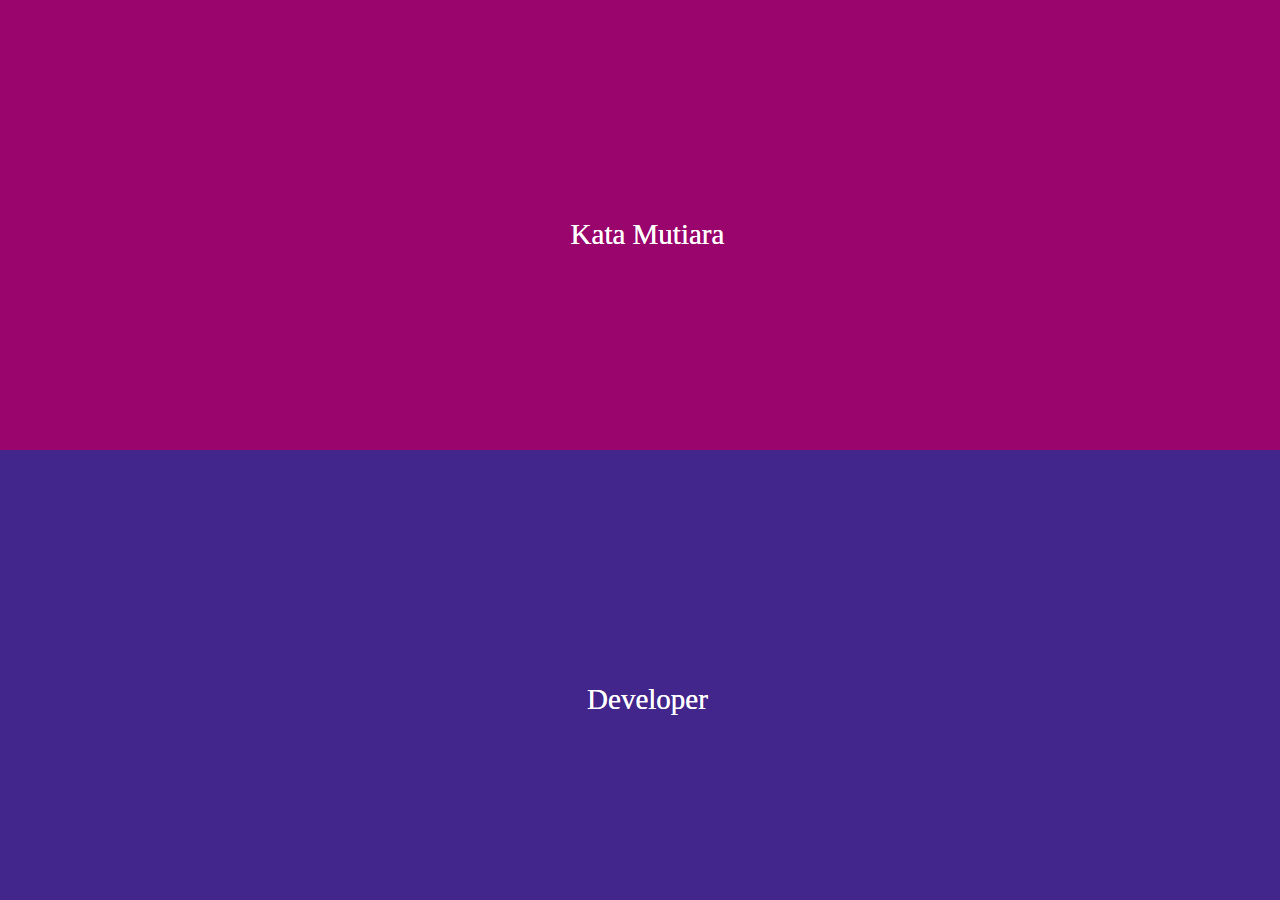
==== www/index.html @ b2bd2d49 "V 1.1" ====
<html>
<head>
<meta charset="utf-8">
<meta name="viewport" content="width=device-width, initial-scale=1">
<title>Kata - Kata Mutiara</title>	
	<link rel="stylesheet" href="css/themes/default/jquery.mobile.structure-1.3.1.min.css" />
	<link rel="stylesheet" href="css/themes/default/mahardika.min.css" />	
	<link rel="shortcut icon" href="favicon.ico">
    <link rel="stylesheet" href="http://fonts.googleapis.com/css?family=Open+Sans:300,400,700">
	<script src="phonegap.js"> </script>	
	<script src="js/jquery.js"></script>
	<script type="text/javascript" src="js/jquery.mobile-1.3.1.min.js"></script>
	
<style>


#menus{
background: #499bea; /* Old browsers */
background: -moz-linear-gradient(top, #499bea 0%, #207ce5 100%); /* FF3.6+ */
background: -webkit-gradient(linear, left top, left bottom, color-stop(0%,#499bea), color-stop(100%,#207ce5)); /* Chrome,Safari4+ */
background: -webkit-linear-gradient(top, #499bea 0%,#207ce5 100%); /* Chrome10+,Safari5.1+ */
background: -o-linear-gradient(top, #499bea 0%,#207ce5 100%); /* Opera 11.10+ */
background: -ms-linear-gradient(top, #499bea 0%,#207ce5 100%); /* IE10+ */
background: linear-gradient(to bottom, #499bea 0%,#207ce5 100%); /* W3C */
filter: progid:DXImageTransform.Microsoft.gradient( startColorstr='#499bea', endColorstr='#207ce5',GradientType=0 ); /* IE6-9 */

}

#boxkata{
color:white;
font-family:Comic Sans MS;
height:100%;
}

.tables{
width:100%;
height:100%;
}

#menu_utama{
height:50%;
text-align:center;
vertical-align:middle;
background-color:#990536;
font-family:tahoma;
color:white;
font-size:29px;
}

#menu_utama:hover{
background-color:#99056C;
}

#credit{
height:50%;
text-align:center;
font-family:tahoma;
vertical-align:middle;
background-color:#43268C;
color:white;
font-size:29px;
}

#credit:hover{
background-color:#274E8C;
}
</style>

<script>
$(document).ready(function(){


		Array.prototype.remove = function(value) {
			   this.splice(this.indexOf(value), 1);
			   return true;
		};
		

	
		$('#menus').click(function(){
		
			$("#instruksi").css('display','none');

	       $.get('bahan.xml', function(xml) {
				var berapa = $(xml).find('kata_id').size();
				var random = Math.ceil(Math.random() * berapa);
				

				var katarandom = $(xml).find('kata_id[nom="'+random+'"]').find('kata').text();	
				console.log(" soto "+random);
				
				//This is awesome!

					$('#masukkata').fadeOut('normal', function() {

					$("#masukkata").text(katarandom);
					$('#masukkata').fadeIn('normal', function() {
						
					});
				});
			});
		}); 
		
		$('#menu_utama').click(function(){
			window.location="#menus";
		});
		
		$('#credit').click(function(){
			window.location="#developer";
		});		
			
			$('#nextimg').hover(function(){
				$(this).attr('src','image/play_hover.png');}
				,function() {
				$(this).attr('src','image/play.png');
			});


		
	});	
		
		

</script>

</head>
<body>
<div data-role="page" id="satu" data-theme="a">
<div data-role="content" style="position:fixed;width:100%;height:100%;margin-left:-15px;margin-top:-15px;">
<div style="width:100%;height:100%;">
	<div id="menu_utama">
		<div style="top:25%;position:absolute;width:100%;"><p align="center" style="padding:0;margin:0 0 0 -15px;">Kata Mutiara</p></div>
	</div>
	<div  id="credit" style="">
		<div style="top:75%;position:absolute;width:100%;"><p align="center" style="padding:0;margin:0 0 0 -15px;">Developer</div>
	</div>
</div>
	</div>
</div>

<div data-role="page" id="menus">

	<div data-role="content">
	<div id="boxkata" style="position:fixed;width:100%;height:100%;margin-left:-15px;margin-top:-15px;">
		<div style="top:25%;position:absolute;width:100%;"><p id="instruksi" align="center" style="font-size:38px;">Mulailah ... </p>
		<p id="masukkata" align="center" style="font-size:23px;padding:0 15px 0 15px;"></p></div>
	</div>
	</div>
	
</div>

<div data-role="page" id="developer" data-theme="a">
	<div data-role="content">
		<h3>Kata Mutiara</h3>
		<p>Berisi kumpulan kata mutiara dan kata kata indah yang akan membuat hari anda lebih baik lagi. Aplikasi ini dibagikan secara gratis dan open source.</p>
		<p><b>Developed By</b></p>
		<p>WOF6</p>
		<p><b>Team</b></p>
		<p>Prawira, Firmansyah dan Benny</p>	
		<p><b>Contact Us</b></p>
		<p>maztam2@gmail.com</p>
		<p>maztam.blogspot.com</p>
		<p><b>Supported By</b></p>
		<p>MakelarBerita.com</p>		
	</div>	
</div>


</body>
</html>
---- www/css/themes/default/mahardika.min.css ----
/*
* jQuery Mobile 1.3.1
* Git HEAD hash: 74b4bec049fd93e4fe40205e6157de16eb64eb46 <> Date: Mon Apr 8 2013 19:41:28 UTC
* http://jquerymobile.com
*
* Copyright 2010, 2013 jQuery Foundation, Inc. and other contributors
* Released under the MIT license.
* http://jquery.org/license
*
*/

.ui-bar-a{border:1px solid #a89f9f ;background:#f00020 ;color:#ffffff ;font-weight:bold;text-shadow:0  0  0  #ffffff ;background-image:-webkit-gradient(linear,left top,left bottom,from( #FF0027 ),to( #b60018 )); background-image:-webkit-linear-gradient( #FF0027,#b60018 ); background-image:   -moz-linear-gradient( #FF0027,#b60018 ); background-image:    -ms-linear-gradient( #FF0027,#b60018 ); background-image:     -o-linear-gradient( #FF0027,#b60018 ); background-image:        linear-gradient( #FF0027,#b60018 );}.ui-bar-a .ui-link-inherit{color:#ffffff ;}.ui-bar-a a.ui-link{color:#7cc4e7 ;font-weight:bold;}.ui-bar-a a.ui-link:visited{   color:#2489ce ;}.ui-bar-a a.ui-link:hover{color:#2489ce ;}.ui-bar-a a.ui-link:active{color:#2489ce ;}.ui-bar-a,.ui-bar-a input,.ui-bar-a select,.ui-bar-a textarea,.ui-bar-a button{         font-family:Helvetica,Arial,sans-serif ;}.ui-body-a,.ui-overlay-a{border:1px solid #939ab4 ;color:#333333 ;text-shadow:0  0  0  #ffffff ;background:#f9f9f9 ;background-image:-webkit-gradient(linear,left top,left bottom,from( #FFFFFF ),to( #efefef )); background-image:-webkit-linear-gradient( #FFFFFF,#efefef ); background-image:   -moz-linear-gradient( #FFFFFF,#efefef ); background-image:    -ms-linear-gradient( #FFFFFF,#efefef ); background-image:     -o-linear-gradient( #FFFFFF,#efefef ); background-image:        linear-gradient( #FFFFFF,#efefef );}.ui-overlay-a{background-image:none;border-width:0;}.ui-body-a,.ui-body-a input,.ui-body-a select,.ui-body-a textarea,.ui-body-a button{         font-family:Helvetica,Arial,sans-serif ;}.ui-body-a .ui-link-inherit{color:#333333 ;}.ui-body-a .ui-link{color:#55ce24 ;font-weight:bold;}.ui-body-a .ui-link:visited{   color:#ffffff ;}.ui-body-a .ui-link:hover{color:#2489ce ;}.ui-body-a .ui-link:active{color:#2489ce ;}.ui-btn-up-a{border:1px solid #b3b3b2 ;background:#ffffff ;font-weight:bold;color:#000000 ;text-shadow:0  0  0  #ffffff ;background-image:-webkit-gradient(linear,left top,left bottom,from( #ffffff ),to( #ffffff )); background-image:-webkit-linear-gradient( #ffffff,#ffffff ); background-image:   -moz-linear-gradient( #ffffff,#ffffff ); background-image:    -ms-linear-gradient( #ffffff,#ffffff ); background-image:     -o-linear-gradient( #ffffff,#ffffff ); background-image:        linear-gradient( #ffffff,#ffffff );}.ui-btn-up-a:visited,.ui-btn-up-a a.ui-link-inherit{color:#000000 ;}.ui-btn-hover-a{border:1px solid #b3b3b2 ;background:#dfdfdf ;font-weight:bold;color:#c30914 ;text-shadow:0  0  0  #ffffff ;background-image:-webkit-gradient(linear,left top,left bottom,from( #FFFFFF ),to( #ebebeb )); background-image:-webkit-linear-gradient( #FFFFFF,#ebebeb ); background-image:   -moz-linear-gradient( #FFFFFF,#ebebeb ); background-image:    -ms-linear-gradient( #FFFFFF,#ebebeb ); background-image:     -o-linear-gradient( #FFFFFF,#ebebeb ); background-image:        linear-gradient( #FFFFFF,#ebebeb );}.ui-btn-hover-a:visited,.ui-btn-hover-a:hover,.ui-btn-hover-a a.ui-link-inherit{color:#c30914 ;}.ui-btn-down-a{border:1px solid #bbbbbb ;background:#d6d6d6 ;font-weight:bold;color:#000000 ;text-shadow:0  1px  0  #ffffff ;background-image:-webkit-gradient(linear,left top,left bottom,from( #d0d0d0 ),to( #dfdfdf )); background-image:-webkit-linear-gradient( #d0d0d0,#dfdfdf ); background-image:   -moz-linear-gradient( #d0d0d0,#dfdfdf ); background-image:    -ms-linear-gradient( #d0d0d0,#dfdfdf ); background-image:     -o-linear-gradient( #d0d0d0,#dfdfdf ); background-image:        linear-gradient( #d0d0d0,#dfdfdf );}.ui-btn-down-a:visited,.ui-btn-down-a:hover,.ui-btn-down-a a.ui-link-inherit{color:#000000 ;}.ui-btn-up-a,.ui-btn-hover-a,.ui-btn-down-a{         font-family:Helvetica,Arial,sans-serif ;text-decoration:none;}a.ui-link-inherit{text-decoration:none !important;}.ui-btn-active{border:1px solid #d6d6d6 ;background:#c20005 ;font-weight:bold;color:#ffffff ;cursor:pointer;text-shadow:0  0  0  #3373a5 ;text-decoration:none;background-image:-webkit-gradient(linear,left top,left bottom,from( #FF0006 ),to( #7e0003 )); background-image:-webkit-linear-gradient( #FF0006,#7e0003 ); background-image:   -moz-linear-gradient( #FF0006,#7e0003 ); background-image:    -ms-linear-gradient( #FF0006,#7e0003 ); background-image:     -o-linear-gradient( #FF0006,#7e0003 ); background-image:        linear-gradient( #FF0006,#7e0003 );          font-family:Helvetica,Arial,sans-serif ;}.ui-btn-active:visited,.ui-btn-active:hover,.ui-btn-active a.ui-link-inherit{color:#ffffff ;}.ui-btn-inner{border-top:1px solid #fff;border-color:rgba(255,255,255,.3);}.ui-corner-all{-webkit-border-radius:0.6em ;border-radius:0.6em ;}.ui-br{border-color:rgb(130,130,130);border-color:rgba(130,130,130,.3);border-style:solid;}.ui-disabled{filter:Alpha(Opacity=30);opacity:.3;zoom:1;}.ui-disabled,.ui-disabled a{cursor:default !important;pointer-events:none;}.ui-icon,.ui-icon-searchfield:after{background-color:#949494 ;background-color:rgba(148,148,148,0.4) ;background-image:url(images/icons-18-black.png) ;background-repeat:no-repeat;-webkit-border-radius:9px;border-radius:9px;}.ui-icon-alt .ui-icon,.ui-icon-alt .ui-icon-searchfield:after{background-color:#fff;background-color:rgba(255,255,255,.3);background-image:url(images/icons-18-black.png);background-repeat:no-repeat;}.ui-icon-nodisc .ui-icon,.ui-icon-nodisc .ui-icon-searchfield:after,.ui-icon-nodisc .ui-icon-alt .ui-icon,.ui-icon-nodisc .ui-icon-alt .ui-icon-searchfield:after{background-color:transparent;}.ui-icon-plus{background-position:-1px -1px;}.ui-icon-minus{background-position:-37px -1px;}.ui-icon-delete{background-position:-73px -1px;}.ui-icon-arrow-r{background-position:-108px -1px;}.ui-icon-arrow-l{background-position:-144px -1px;}.ui-icon-arrow-u{background-position:-180px -1px;}.ui-icon-arrow-d{background-position:-216px -1px;}.ui-icon-check{background-position:-252px -1px;}.ui-icon-gear{background-position:-288px -1px;}.ui-icon-refresh{background-position:-323px -1px;}.ui-icon-forward{background-position:-360px -1px;}.ui-icon-back{background-position:-396px -1px;}.ui-icon-grid{background-position:-432px -1px;}.ui-icon-star{background-position:-467px -1px;}.ui-icon-alert{background-position:-503px -1px;}.ui-icon-info{background-position:-539px -1px;}.ui-icon-home{background-position:-575px -1px;}.ui-icon-search,.ui-icon-searchfield:after{background-position:-611px -1px;}.ui-icon-checkbox-on{background-position:-647px -1px;}.ui-icon-checkbox-off{background-position:-683px -1px;}.ui-icon-radio-on{background-position:-718px -1px;}.ui-icon-radio-off{background-position:-754px -1px;}.ui-icon-bars{background-position:-788px -1px;}.ui-icon-edit{background-position:-824px -1px;}@media only screen and (-webkit-min-device-pixel-ratio:1.3),      only screen and (min--moz-device-pixel-ratio:1.3),      only screen and (min-resolution:200dpi){.ui-icon-plus,.ui-icon-minus,.ui-icon-delete,.ui-icon-arrow-r,.ui-icon-arrow-l,.ui-icon-arrow-u,.ui-icon-arrow-d,.ui-icon-check,.ui-icon-gear,.ui-icon-refresh,.ui-icon-forward,.ui-icon-back,.ui-icon-grid,.ui-icon-star,.ui-icon-alert,.ui-icon-info,.ui-icon-home,.ui-icon-bars,.ui-icon-edit,.ui-icon-search,.ui-icon-searchfield:after,.ui-icon-checkbox-off,.ui-icon-checkbox-on,.ui-icon-radio-off,.ui-icon-radio-on{background-image:url(images/icons-36-white.png);-moz-background-size:864px 18px;-o-background-size:864px 18px;-webkit-background-size:864px 18px;background-size:864px 18px;}.ui-icon-alt .ui-icon{background-image:url(images/icons-36-black.png);}.ui-icon-plus{background-position:0 50%;}.ui-icon-minus{background-position:-36px 50%;}.ui-icon-delete{background-position:-72px 50%;}.ui-icon-arrow-r{background-position:-108px 50%;}.ui-icon-arrow-l{background-position:-144px 50%;}.ui-icon-arrow-u{background-position:-179px 50%;}.ui-icon-arrow-d{background-position:-215px 50%;}.ui-icon-check{background-position:-252px 50%;}.ui-icon-gear{background-position:-287px 50%;}.ui-icon-refresh{background-position:-323px 50%;}.ui-icon-forward{background-position:-360px 50%;}.ui-icon-back{background-position:-395px 50%;}.ui-icon-grid{background-position:-431px 50%;}.ui-icon-star{background-position:-467px 50%;}.ui-icon-alert{background-position:-503px 50%;}.ui-icon-info{background-position:-538px 50%;}.ui-icon-home{background-position:-575px 50%;}.ui-icon-search,.ui-icon-searchfield:after{background-position:-611px 50%;}.ui-icon-checkbox-on{background-position:-647px 50%;}.ui-icon-checkbox-off{background-position:-683px 50%;}.ui-icon-radio-on{background-position:-718px 50%;}.ui-icon-radio-off{background-position:-754px 50%;}.ui-icon-bars{background-position:-788px 50%;}.ui-icon-edit{background-position:-824px 50%;}}.ui-checkbox .ui-icon,.ui-selectmenu-list .ui-icon{-webkit-border-radius:3px;border-radius:3px;}.ui-icon-checkbox-off,.ui-icon-radio-off{background-color:transparent;}.ui-checkbox-on .ui-icon,.ui-radio-on .ui-icon{background-color:#c20005 ; }.ui-icon-loading{background:url(images/ajax-loader.gif);background-size:46px 46px;}.ui-btn-corner-all{-webkit-border-radius:0.7em ;border-radius:0.7em ;}.ui-corner-all,.ui-btn-corner-all{-webkit-background-clip:padding;background-clip:padding-box;}.ui-overlay{background:#666;filter:Alpha(Opacity=50);opacity:.5;position:absolute;width:100%;height:100%;}.ui-overlay-shadow{-moz-box-shadow:0 0 12px rgba(0,0,0,.6);-webkit-box-shadow:0 0 12px rgba(0,0,0,.6);box-shadow:0 0 12px rgba(0,0,0,.6);}.ui-shadow{-moz-box-shadow:0 1px 5px  rgba(0,0,0,0.2) ;-webkit-box-shadow:0 1px 5px  rgba(0,0,0,0.2) ;box-shadow:0 1px 5px  rgba(0,0,0,0.2) }.ui-bar-a .ui-shadow,.ui-bar-b .ui-shadow,.ui-bar-c .ui-shadow {-moz-box-shadow:0 1px 0 rgba(255,255,255,.3);-webkit-box-shadow:0 1px 0 rgba(255,255,255,.3);box-shadow:0 1px 0 rgba(255,255,255,.3);}.ui-shadow-inset{-moz-box-shadow:inset 0 1px 4px rgba(0,0,0,.2);-webkit-box-shadow:inset 0 1px 4px rgba(0,0,0,.2);box-shadow:inset 0 1px 4px rgba(0,0,0,.2);}.ui-icon-shadow{-moz-box-shadow:0 1px 0 rgba(255,255,255,.4) ;-webkit-box-shadow:0 1px 0 rgba(255,255,255,.4) ;box-shadow:0 1px 0 rgba(255,255,255,.4) ;}.ui-btn:focus,.ui-link-inherit:focus{outline:0;}.ui-btn.ui-focus{z-index:1;}.ui-focus,.ui-btn:focus{-moz-box-shadow:inset 0 0 3px #c20005,0 0 9px #c20005 ;-webkit-box-shadow:inset 0 0 3px #c20005,0 0 9px #c20005 ;box-shadow:inset 0 0 3px #c20005,0 0 9px #c20005 ;}.ui-input-text.ui-focus,.ui-input-search.ui-focus{-moz-box-shadow:0 0 12px #c20005 ;-webkit-box-shadow:0 0 12px #c20005 ;box-shadow:0 0 12px #c20005 ;}.ui-mobile-nosupport-boxshadow *{-moz-box-shadow:none !important;-webkit-box-shadow:none !important;box-shadow:none !important;}.ui-mobile-nosupport-boxshadow .ui-focus,.ui-mobile-nosupport-boxshadow .ui-btn:focus,.ui-mobile-nosupport-boxshadow .ui-link-inherit:focus{outline-width:1px;outline-style:auto;}
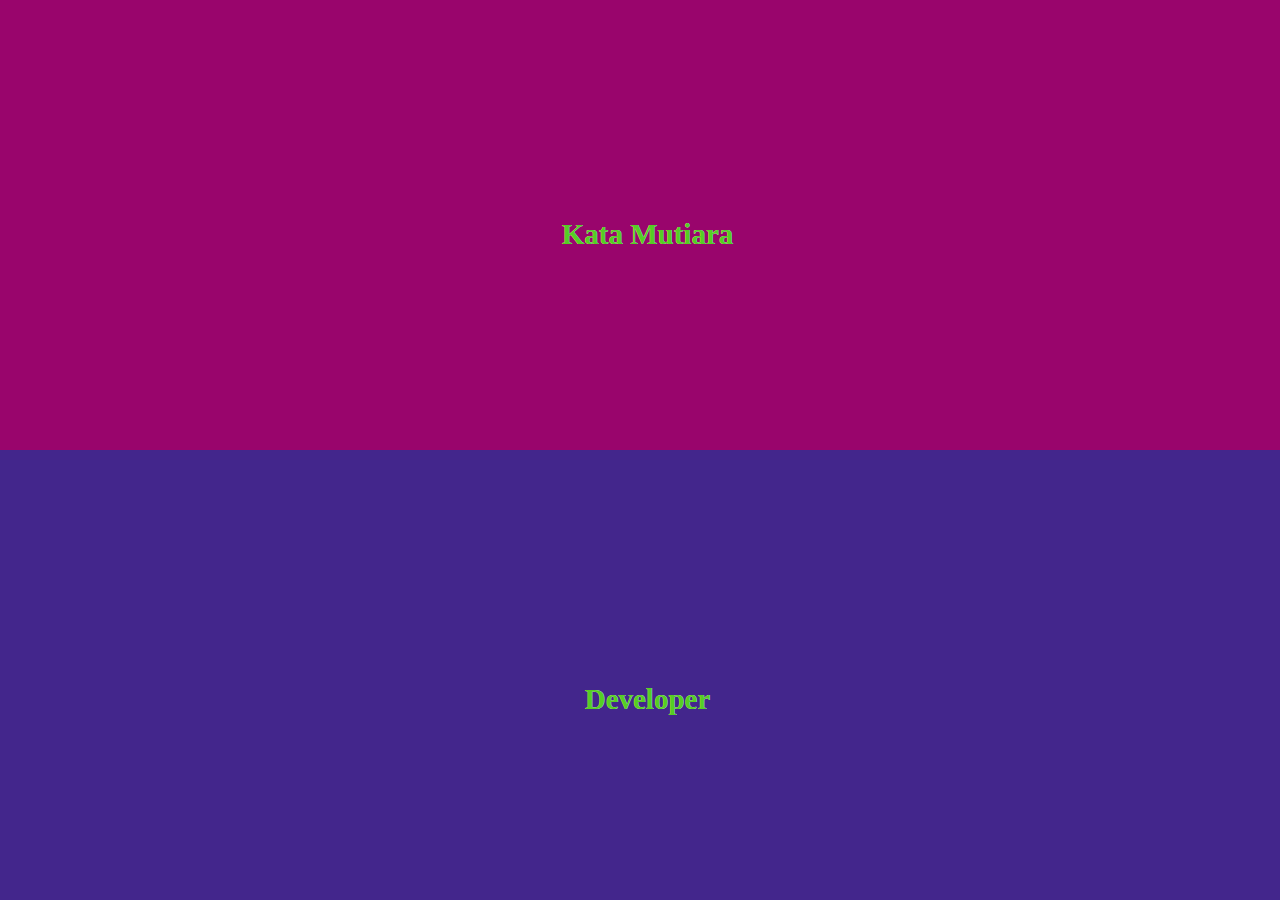
==== commit 1a9a69db: "V 1.1.5" ====
--- a/www/index.html
+++ b/www/index.html
@@ -64,11 +64,34 @@
 #credit:hover{
 background-color:#274E8C;
 }
+
+#linkm{
+text-decoration:none;
+}
+
+#linkm:hover{
+color:white;
+}
 </style>
 
 <script>
 $(document).ready(function(){
 
+    function onLoad() {
+        document.addEventListener("deviceready", onDeviceReady, false);
+    }
+
+	function onDeviceReady(){
+	document.addEventListener("backbutton", function(e){
+		if($.mobile.activePage.is('#satu')){
+			e.preventDefault();
+			navigator.app.exitApp();
+		}
+		else {
+			navigator.app.backHistory()
+		}
+	}, false);
+	}
 
 		Array.prototype.remove = function(value) {
 			   this.splice(this.indexOf(value), 1);
@@ -101,13 +124,6 @@
 			});
 		}); 
 		
-		$('#menu_utama').click(function(){
-			window.location="#menus";
-		});
-		
-		$('#credit').click(function(){
-			window.location="#developer";
-		});		
 			
 			$('#nextimg').hover(function(){
 				$(this).attr('src','image/play_hover.png');}
@@ -124,15 +140,19 @@
 </script>
 
 </head>
-<body>
+<body onload="onLoad()">
 <div data-role="page" id="satu" data-theme="a">
 <div data-role="content" style="position:fixed;width:100%;height:100%;margin-left:-15px;margin-top:-15px;">
 <div style="width:100%;height:100%;">
 	<div id="menu_utama">
-		<div style="top:25%;position:absolute;width:100%;"><p align="center" style="padding:0;margin:0 0 0 -15px;">Kata Mutiara</p></div>
+		<div style="top:25%;position:absolute;width:100%;"><p align="center" style="padding:0;margin:0 0 0 -15px;">
+		<a id="linkm" href="#menus">Kata Mutiara</a>
+		</p></div>
 	</div>
 	<div  id="credit" style="">
-		<div style="top:75%;position:absolute;width:100%;"><p align="center" style="padding:0;margin:0 0 0 -15px;">Developer</div>
+		<div style="top:75%;position:absolute;width:100%;"><p align="center" style="padding:0;margin:0 0 0 -15px;">
+		<a  id="linkm" href="#developer">Developer</a>
+		</div>
 	</div>
 </div>
 	</div>
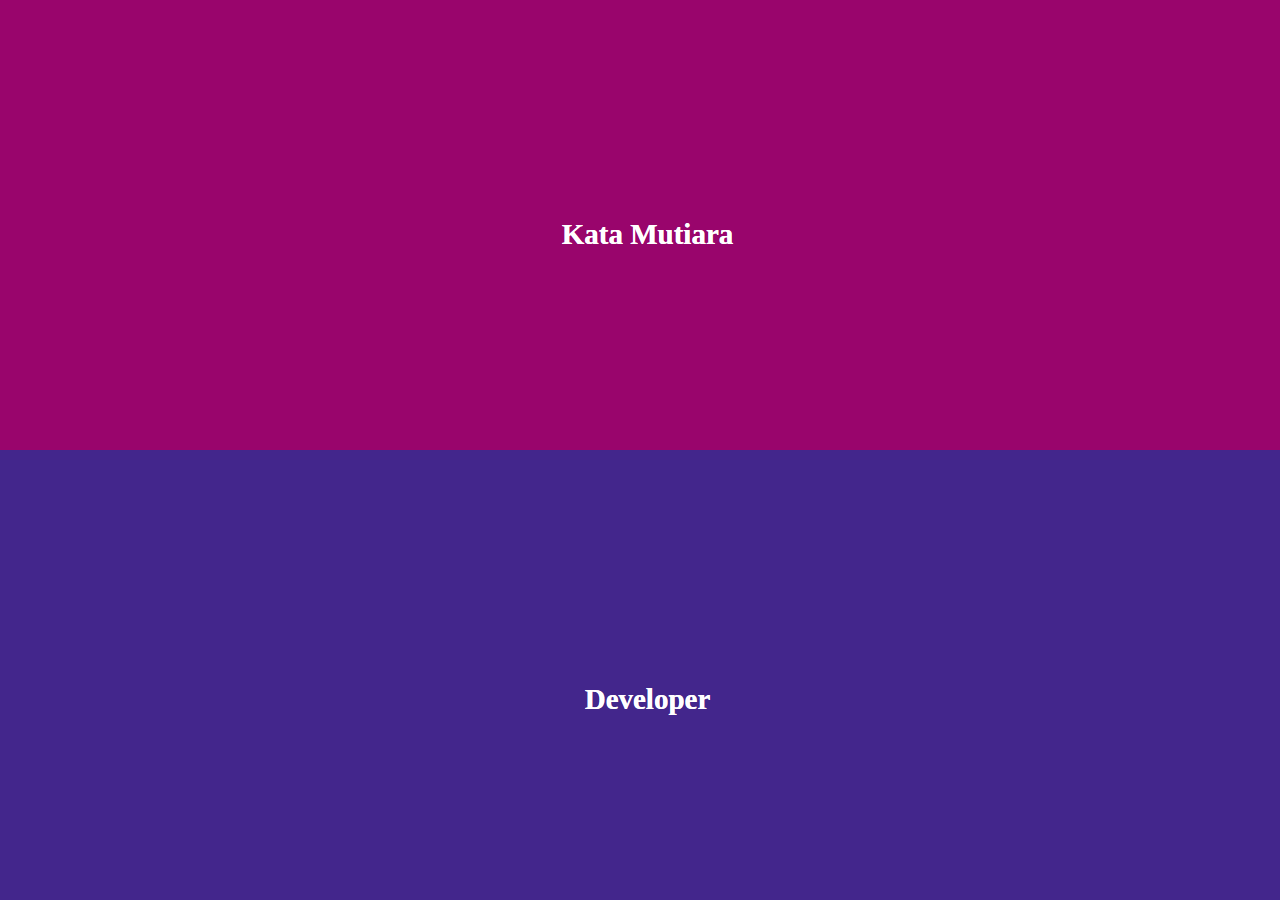
==== commit 1ac6f047: "little fix" ====
--- a/www/index.html
+++ b/www/index.html
@@ -10,7 +10,7 @@
 	<script src="phonegap.js"> </script>	
 	<script src="js/jquery.js"></script>
 	<script type="text/javascript" src="js/jquery.mobile-1.3.1.min.js"></script>
-	
+
 <style>
 
 
@@ -67,6 +67,7 @@
 
 #linkm{
 text-decoration:none;
+color:white;
 }
 
 #linkm:hover{
@@ -76,22 +77,11 @@
 
 <script>
 $(document).ready(function(){
-
-    function onLoad() {
-        document.addEventListener("deviceready", onDeviceReady, false);
-    }
-
-	function onDeviceReady(){
-	document.addEventListener("backbutton", function(e){
-		if($.mobile.activePage.is('#satu')){
-			e.preventDefault();
-			navigator.app.exitApp();
+		document.addEventListener("deviceready", setOverrideBackbutton, false);
+		
+		function setOverrideBackbutton(){
+			alert("soto ayam");
 		}
-		else {
-			navigator.app.backHistory()
-		}
-	}, false);
-	}
 
 		Array.prototype.remove = function(value) {
 			   this.splice(this.indexOf(value), 1);
@@ -140,7 +130,7 @@
 </script>
 
 </head>
-<body onload="onLoad()">
+<body>
 <div data-role="page" id="satu" data-theme="a">
 <div data-role="content" style="position:fixed;width:100%;height:100%;margin-left:-15px;margin-top:-15px;">
 <div style="width:100%;height:100%;">
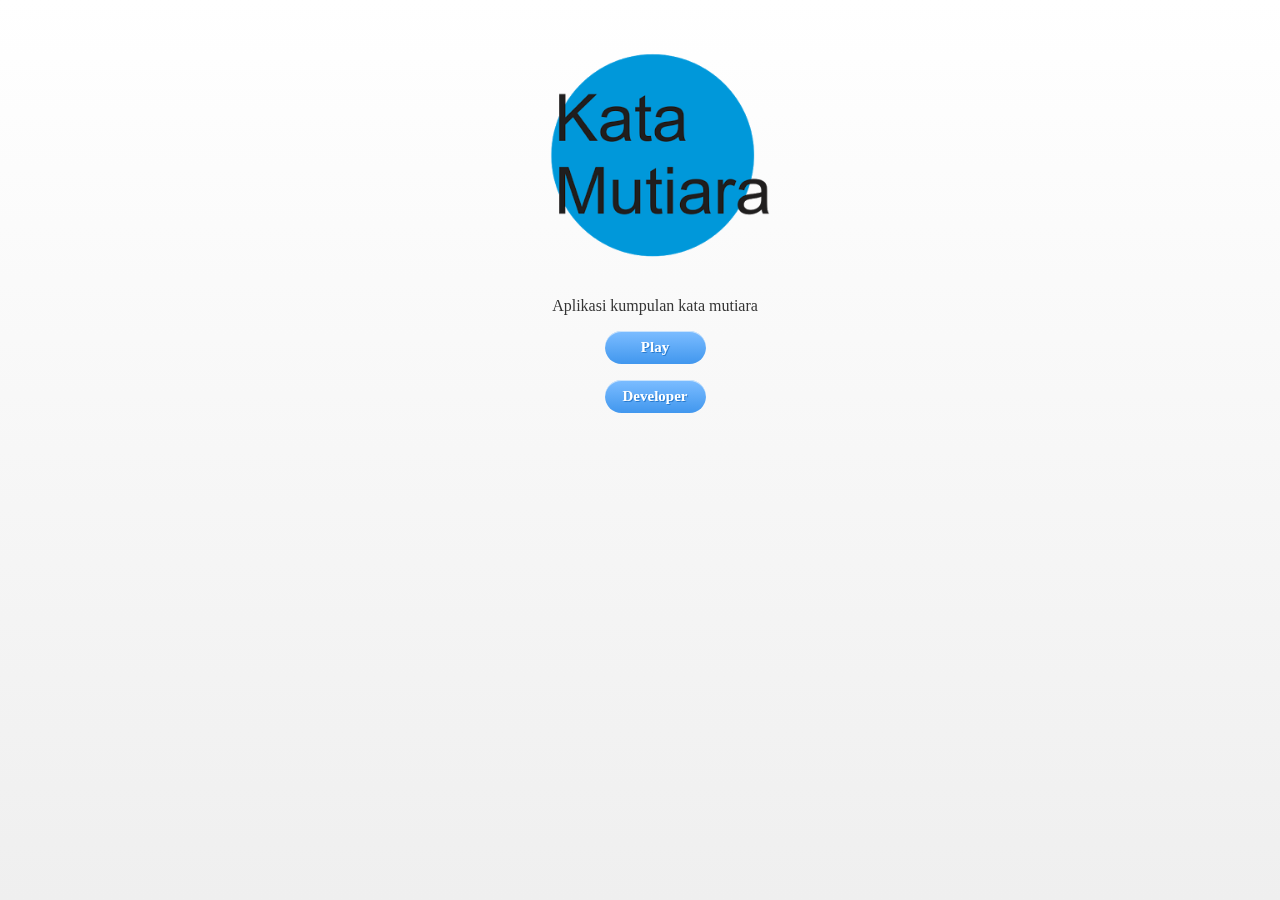
==== commit 2df8f235: "V 1.2.0" ====
--- a/www/index.html
+++ b/www/index.html
@@ -7,10 +7,9 @@
 	<link rel="stylesheet" href="css/themes/default/mahardika.min.css" />	
 	<link rel="shortcut icon" href="favicon.ico">
     <link rel="stylesheet" href="http://fonts.googleapis.com/css?family=Open+Sans:300,400,700">
-	<script src="phonegap.js"> </script>	
+	<script src="cordova.js"> </script>	
 	<script src="js/jquery.js"></script>
 	<script type="text/javascript" src="js/jquery.mobile-1.3.1.min.js"></script>
-
 <style>
 
 
@@ -37,33 +36,6 @@
 height:100%;
 }
 
-#menu_utama{
-height:50%;
-text-align:center;
-vertical-align:middle;
-background-color:#990536;
-font-family:tahoma;
-color:white;
-font-size:29px;
-}
-
-#menu_utama:hover{
-background-color:#99056C;
-}
-
-#credit{
-height:50%;
-text-align:center;
-font-family:tahoma;
-vertical-align:middle;
-background-color:#43268C;
-color:white;
-font-size:29px;
-}
-
-#credit:hover{
-background-color:#274E8C;
-}
 
 #linkm{
 text-decoration:none;
@@ -73,6 +45,49 @@
 #linkm:hover{
 color:white;
 }
+
+.biru {
+	-moz-box-shadow:inset 0px 1px 0px 0px #cae3fc;
+	-webkit-box-shadow:inset 0px 1px 0px 0px #cae3fc;
+	box-shadow:inset 0px 1px 0px 0px #cae3fc;
+	background:-webkit-gradient( linear, left top, left bottom, color-stop(0.05, #79bbff), color-stop(1, #4197ee) );
+	background:-moz-linear-gradient( center top, #79bbff 5%, #4197ee 100% );
+	filter:progid:DXImageTransform.Microsoft.gradient(startColorstr='#79bbff', endColorstr='#4197ee');
+	background-color:#79bbff;
+	-webkit-border-top-left-radius:20px;
+	-moz-border-radius-topleft:20px;
+	border-top-left-radius:20px;
+	-webkit-border-top-right-radius:20px;
+	-moz-border-radius-topright:20px;
+	border-top-right-radius:20px;
+	-webkit-border-bottom-right-radius:20px;
+	-moz-border-radius-bottomright:20px;
+	border-bottom-right-radius:20px;
+	-webkit-border-bottom-left-radius:20px;
+	-moz-border-radius-bottomleft:20px;
+	border-bottom-left-radius:20px;
+	text-indent:0px;
+	display:inline-block;
+	color:#ffffff;
+	font-family:Verdana;
+	font-size:15px;
+	font-weight:bold;
+	font-style:normal;
+	height:33px;
+	line-height:33px;
+	width:101px;
+	text-decoration:none;
+	text-align:center;
+	text-shadow:1px 1px 0px #287ace;
+}
+.biru:hover {
+	background:-webkit-gradient( linear, left top, left bottom, color-stop(0.05, #4197ee), color-stop(1, #79bbff) );
+	background:-moz-linear-gradient( center top, #4197ee 5%, #79bbff 100% );
+	filter:progid:DXImageTransform.Microsoft.gradient(startColorstr='#4197ee', endColorstr='#79bbff');
+	background-color:#4197ee;
+}.biru:active {
+	position:relative;
+	top:1px;
 </style>
 
 <script>
@@ -80,7 +95,7 @@
 		document.addEventListener("deviceready", setOverrideBackbutton, false);
 		
 		function setOverrideBackbutton(){
-			alert("soto ayam");
+			alert("lontong mie");
 		}
 
 		Array.prototype.remove = function(value) {
@@ -100,7 +115,7 @@
 				
 
 				var katarandom = $(xml).find('kata_id[nom="'+random+'"]').find('kata').text();	
-				console.log(" soto "+random);
+				//console.log(" soto "+random);
 				
 				//This is awesome!
 
@@ -120,8 +135,16 @@
 				,function() {
 				$(this).attr('src','image/play.png');
 			});
+	
+	//link utama
+	$('#menu_utama').click(function(){
+		$.mobile.changePage('#menus', { transition: "pop"} );
+		});
 
-
+	$('#credit').click(function(){
+		$.mobile.changePage('#developer', { transition: "pop"} );
+		});		
+	
 		
 	});	
 		
@@ -132,18 +155,12 @@
 </head>
 <body>
 <div data-role="page" id="satu" data-theme="a">
-<div data-role="content" style="position:fixed;width:100%;height:100%;margin-left:-15px;margin-top:-15px;">
+<div data-role="content" style="position:fixed;width:100%;height:100%;">
 <div style="width:100%;height:100%;">
-	<div id="menu_utama">
-		<div style="top:25%;position:absolute;width:100%;"><p align="center" style="padding:0;margin:0 0 0 -15px;">
-		<a id="linkm" href="#menus">Kata Mutiara</a>
-		</p></div>
-	</div>
-	<div  id="credit" style="">
-		<div style="top:75%;position:absolute;width:100%;"><p align="center" style="padding:0;margin:0 0 0 -15px;">
-		<a  id="linkm" href="#developer">Developer</a>
-		</div>
-	</div>
+	<p align="center"><img src="image/km.png" width="250" /></p>
+	<p align="center" style="font-family:tahoma;">Aplikasi kumpulan kata mutiara</p>
+	<p align="center"><span class="biru" id="menu_utama">Play</span></p>
+	<p align="center"><span class="biru" id="credit">Developer</span></p>	
 </div>
 	</div>
 </div>
@@ -162,16 +179,18 @@
 <div data-role="page" id="developer" data-theme="a">
 	<div data-role="content">
 		<h3>Kata Mutiara</h3>
-		<p>Berisi kumpulan kata mutiara dan kata kata indah yang akan membuat hari anda lebih baik lagi. Aplikasi ini dibagikan secara gratis dan open source.</p>
+		<p>Berisi kumpulan kata mutiara dan kata kata indah yang akan membuat hari anda lebih baik lagi. Aplikasi ini dibagikan secara gratis.</p>
 		<p><b>Developed By</b></p>
 		<p>WOF6</p>
 		<p><b>Team</b></p>
-		<p>Prawira, Firmansyah dan Benny</p>	
+		<p>Maztam, Firmansyah dan Benny</p>	
 		<p><b>Contact Us</b></p>
 		<p>maztam2@gmail.com</p>
 		<p>maztam.blogspot.com</p>
 		<p><b>Supported By</b></p>
-		<p>MakelarBerita.com</p>		
+		<p>MakelarBerita.com</p>	
+		<p><b>Thanks to</b></p>
+		<p>Allah SWT, Teman teman markas WOF5 yang selalu support </p>			
 	</div>	
 </div>
 
